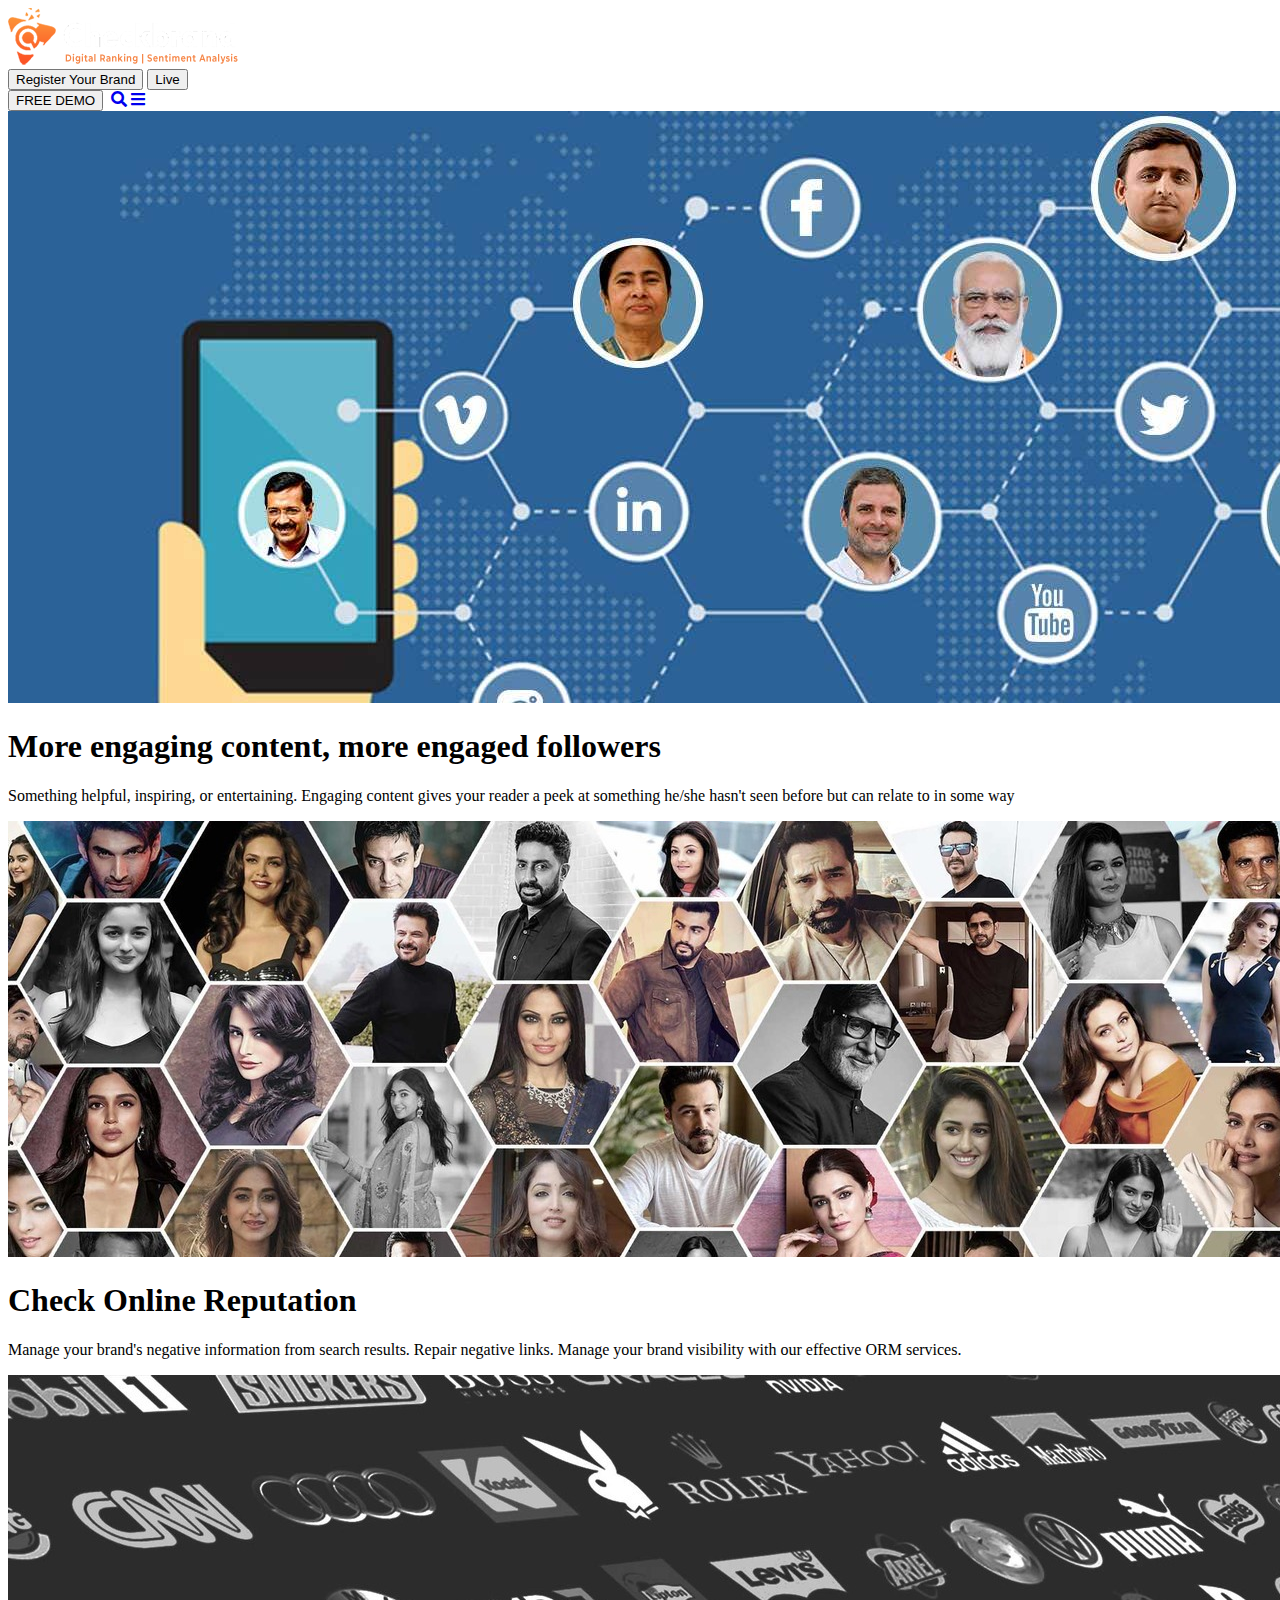
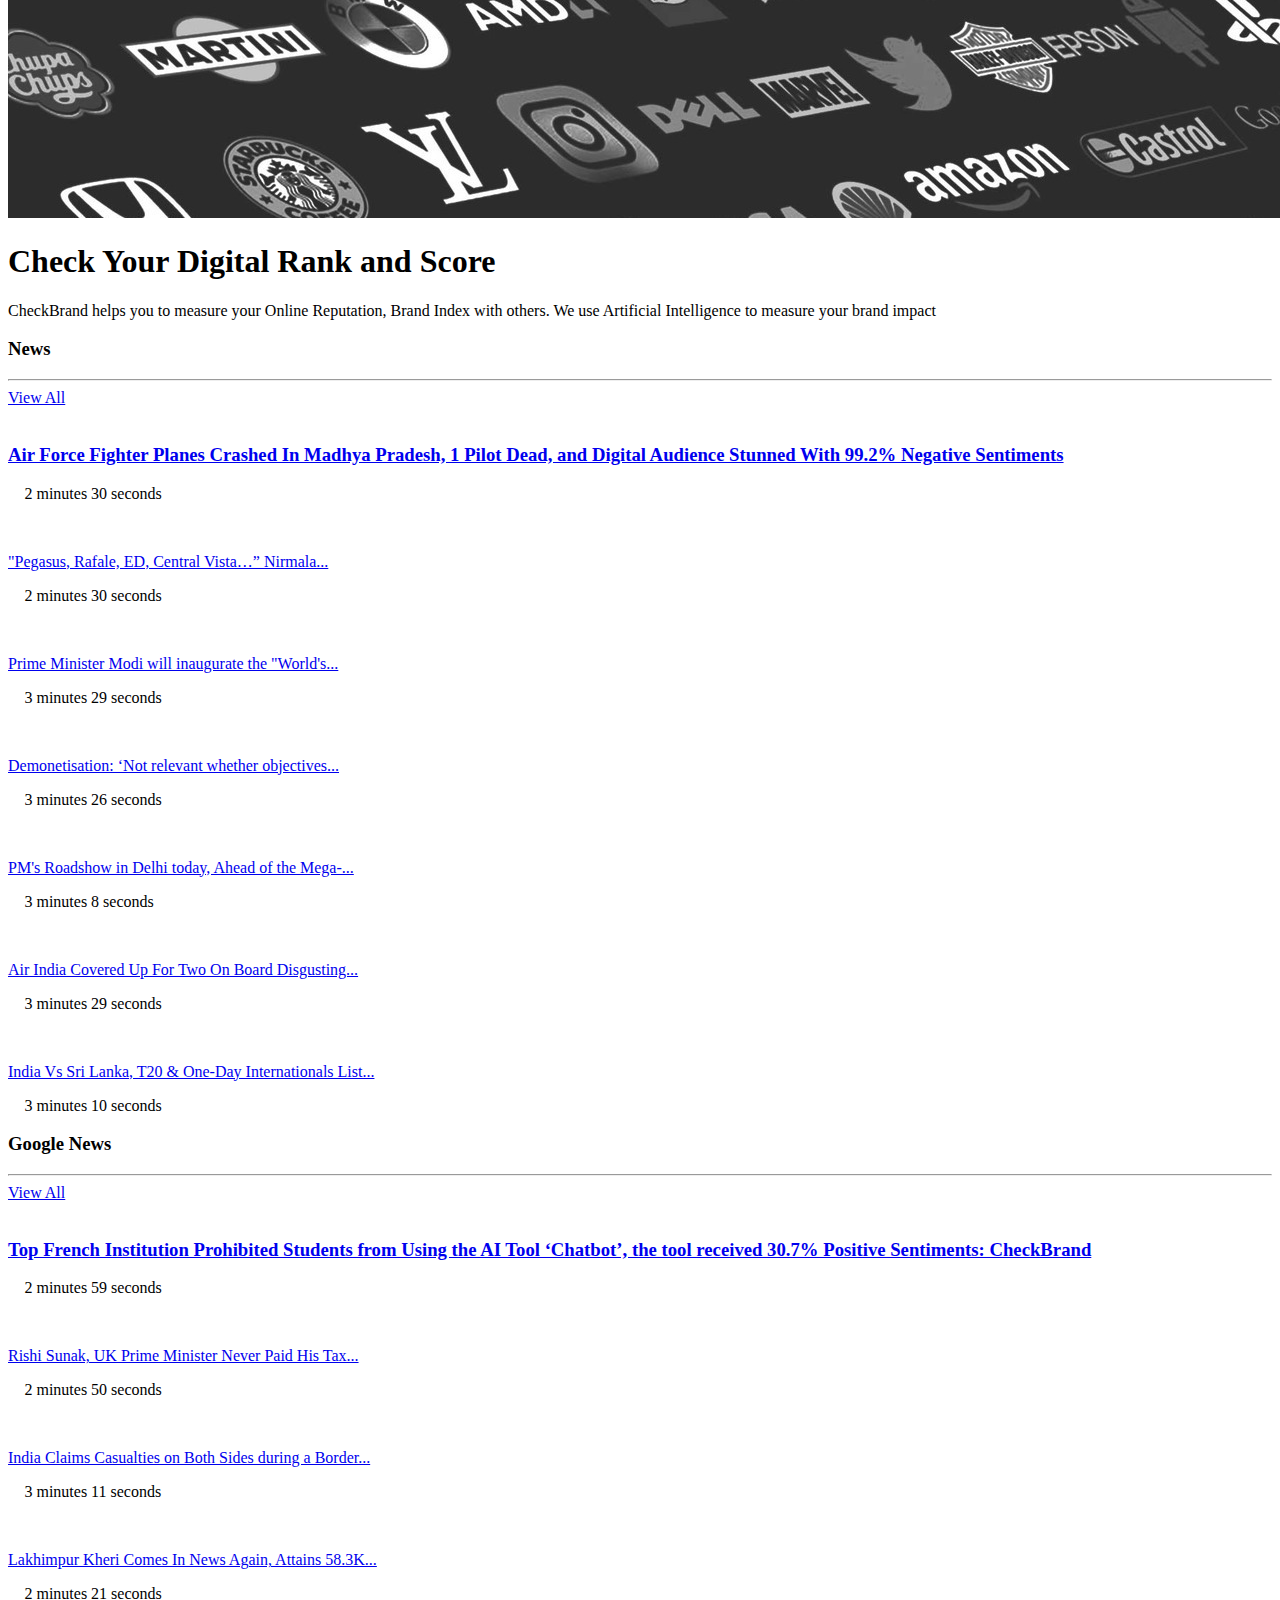
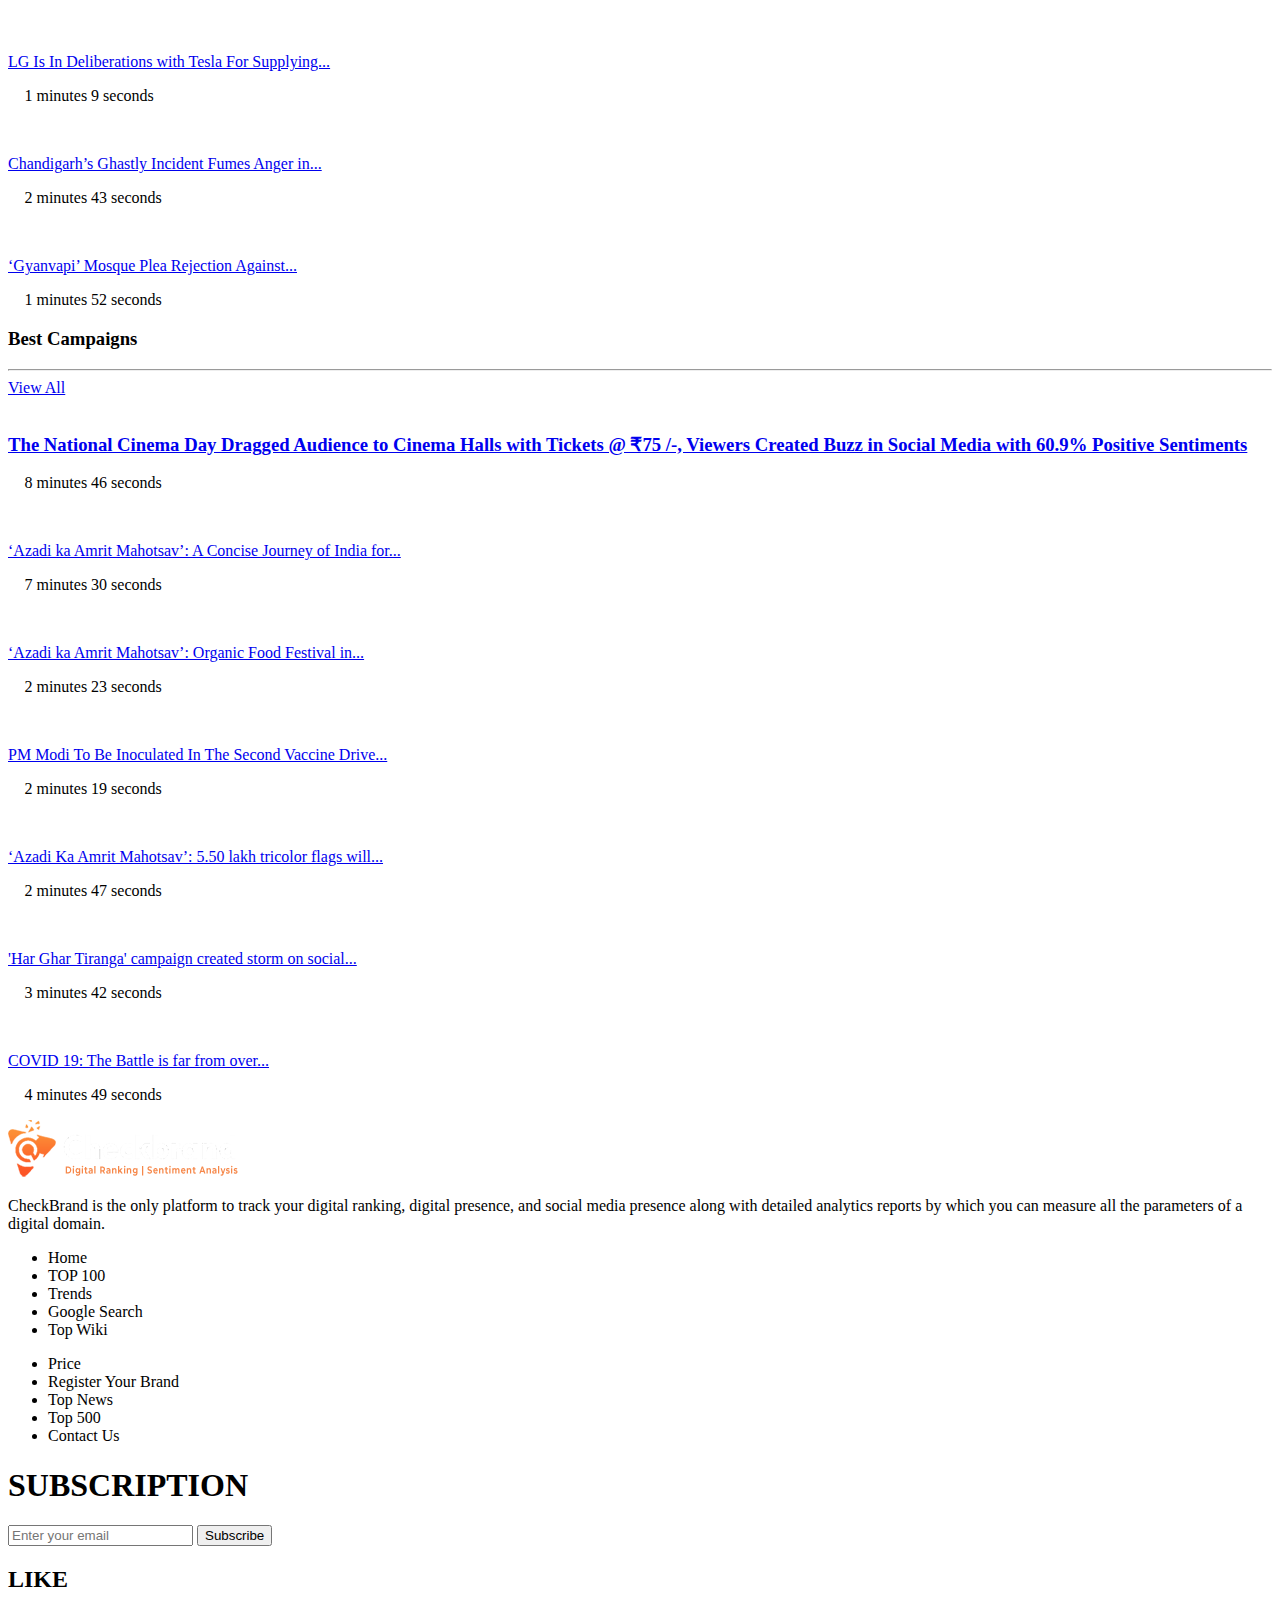
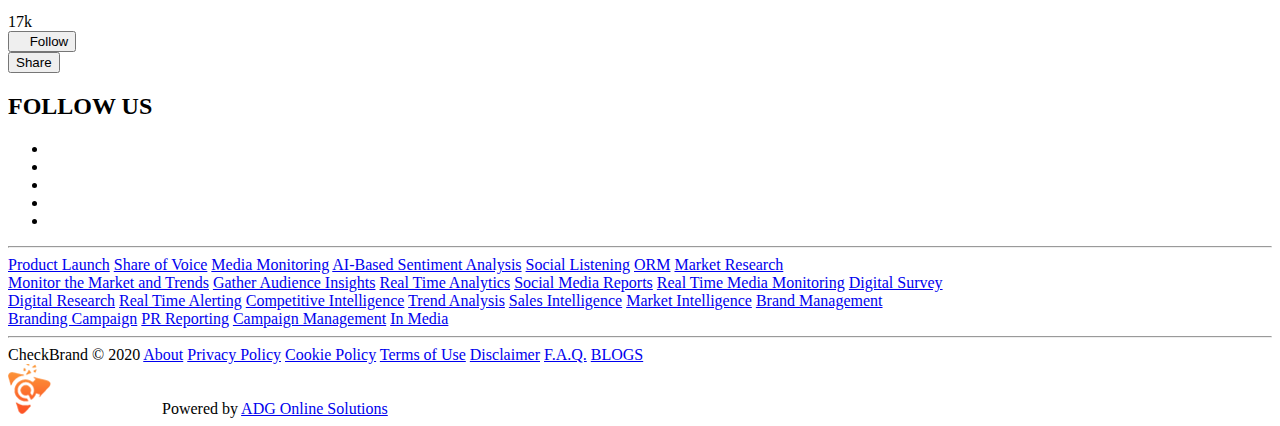
==== blog.html @ 195de772 "first commit" ====
<!DOCTYPE html>
<html lang="en">
<head>
    <meta charset="UTF-8">
    <meta http-equiv="X-UA-Compatible" content="IE=edge">
    <meta name="viewport" content="width=device-width, initial-scale=1.0">
    <title>Blog</title>

    <link rel="stylesheet" href="./styles.css" />
        <!-- tailwind cdn -->
        <link rel="stylesheet"
            href="https://cdn.jsdelivr.net/npm/tw-elements/dist/css/index.min.css"
            />
        <script src="https://cdn.tailwindcss.com"></script>
        <script
            src="https://cdn.jsdelivr.net/npm/tw-elements/dist/js/index.min.js"></script>
        <!-- Font Awesome link-->
        <link rel="stylesheet"
            href="https://cdnjs.cloudflare.com/ajax/libs/font-awesome/6.2.1/css/all.min.css"
            integrity="sha512-MV7K8+y+gLIBoVD59lQIYicR65iaqukzvf/nwasF0nqhPay5w/9lJmVM2hMDcnK1OnMGCdVK+iQrJ7lzPJQd1w=="
            crossorigin="anonymous" referrerpolicy="no-referrer" />
        <script src="https://kit.fontawesome.com/yourcode.js"
            crossorigin="anonymous"></script>
        <link rel="stylesheet"
            href="https://cdnjs.cloudflare.com/ajax/libs/font-awesome/5.15.4/css/all.min.css"
            integrity="sha512-1ycn6IcaQQ40/MKBW2W4Rhis/DbILU74C1vSrLJxCq57o941Ym01SwNsOMqvEBFlcgUa6xLiPY/NS5R+E6ztJQ=="
            crossorigin="anonymous" referrerpolicy="no-referrer" />


        <!-- Tailwind configuration -->
        <script>
    tailwind.config = {
      theme: {
        container: {
          padding: {
            DEFAULT: "1rem",
            sm: "2rem",
            lg: "4rem",
            xl: "9rem",
            "2xl": "7rem",
          },
        },
        extend: {},
      },
    };
  </script>
</head>
<body class="bg-gray-800">
     <!-- Navbar -->

     <nav class="bg-gray-800">
        <div class="px-2 sm:px-6 lg:px-8">
          <div class="relative flex h-20 items-center justify-between">
            <div
              class="flex flex-1 items-center justify-center sm:items-stretch
              sm:justify-start">
              <div class="flex flex-shrink-0 items-center">
                <img
                  class="hidden h-14 w-auto lg:block"
                  src="images/logo.png"
                  alt="Your Company"
                  />
                <div class="sm:ml-6 sm:block">
                  <div class="flex items-center space-x-4">
                    <a href="#" aria-current="page"><button
                        class="bg-orange-500 py-2 px-4 text-white rounded-full
                        hover:bg-white hover:text-black">
                        Register Your Brand
                      </button></a>
                    <a href="#" aria-current="page"><button
                        class="font-bold border border-white  py-2
                        px-6 text-white rounded-full hover:bg-white
                        hover:text-black mr-5">
                        Live
                      </button></a>
                  </div>
                </div>
              </div>
            </div>
            <div
              class="absolute inset-y-0 right-0 flex items-center pr-2 sm:static
              sm:inset-auto sm:ml-6 sm:pr-0 space-x-5">
              <a href="#" aria-current="page"><button
                  class="hidden md:block bg-orange-500 py-2 px-4 text-white
                  rounded-full hover:bg-white hover:text-black">
                  FREE DEMO
                </button></a>
                <a
                href="#"
                aria-current="page"
                class="hidden md:block text-white rounded-full hover:bg-white
                text-xl hover:text-black border-white border w-9 h-9 px-1.5 py-1"><i
                  class="fa fa-sign-in"></i></a>
                  <a
                  href="#"
                  aria-current="page"
                  class="hidden md:block text-xl text-white rounded-full
                  hover:bg-white hover:text-black border-white border w-9 h-9 px-1.5 py-1"><i
                    class="fa fa-search"></i></a>
              <a
                href="#"
                aria-current="page"
                class="text-white text-2xl rounded-full hover:bg-orange-500
                hover:text-black py-1 px-2 pr-3"><i class="fa fa-bars"></i></a>
            </div>
          </div>
        </div>
      </nav>
  
      <!-- Hero section -->
  
      <div
        id="carouselExampleSlidesOnly"
        class="carousel slide relative"
        data-bs-ride="carousel">
        <div class="carousel-inner relative w-full overflow-hidden">
          <div class="carousel-item active relative float-left w-full max-h-[592px]">
            <img
              src="/images/s1.jpg"
              class="block w-full opacity-60 "
              alt="Wild Landscape"
              />
            <div class="carousel-caption absolute text-center mx-[14%]">
              <h1
                class="lg:text-4xl font-bold tracking-wider md:text-3xl text-xl">
                More engaging content, more engaged followers
              </h1>
              <p class="font-light my-3 text-lg tracking-wide">
                Something helpful, inspiring, or entertaining. Engaging content
                gives your reader a peek at something he/she hasn't seen before
                but can relate to in some way
              </p>
            </div>
          </div>
          <div class="carousel-item relative float-left w-full max-h-[592px]" >
            <img
              src="/images/s2.jpg"
              class="block w-full opacity-60 "
              alt="Camera"
              />
            <div class="carousel-caption absolute text-center mx-[14%]">
              <h1
                class="lg:text-4xl font-bold tracking-wider md:text-3xl text-xl">
                Check Online Reputation
              </h1>
              <p class="font-light my-3 text-lg tracking-wide">
                Manage your brand's negative information from search results.
                Repair negative links. Manage your brand visibility with our
                effective ORM services.
              </p>
            </div>
          </div>
          <div class="carousel-item relative float-left w-full max-h-[592px]">
            <img
              src="/images/s3.jpg"
              class="block w-full opacity-60 "
              alt="Exotic Fruits"
              />
            <div class="carousel-caption absolute text-center mx-[14%]">
              <h1
                class="lg:text-4xl font-bold tracking-wider md:text-3xl text-xl">
                Check Your Digital Rank and Score
              </h1>
              <p class="font-light my-3 text-lg tracking-wide">
                CheckBrand helps you to measure your Online Reputation, Brand
                Index with others. We use Artificial Intelligence to measure your
                brand impact
              </p>
            </div>
          </div>
        </div>
      </div>

      <!-- News -->
      <div class="news my-10">
        <div class="container mx-auto">
            <div class="text-white flex items-center">
                <h3 class="text-xl font-bold tracking-wide">News</h3>
                <hr class="grow mx-6 border-gray-500">
                <div class="py-1 px-4 border border-gray-500 rounded-full "><a href="news.html" >View All</a></div>
            </div>

            <div class="my-10">
                <div class="grid md:grid-cols-5 gap-x-6">
                    <div class="md:col-span-2 relative overflow-hidden border-0 rounded-xl">
                        <img src="https://checkbrand.online/uploads/topics/16749107533832.jpg" alt="" class="opacity-50  hover:scale-110 transition duration-300 zoom-in hover:-rotate-2 ">
                        <div class="absolute bottom-3 ml-6 w-[60%] ">
                            <h3 class="text-white hover:text-orange-600 tracking-wide text-lg leading-6">
                                <a href="/#">
                                Air Force Fighter Planes Crashed In Madhya Pradesh, 1 Pilot Dead, and Digital Audience Stunned With 99.2% Negative Sentiments</a></h3>
                                <p class="text-white pt-1"><i class="fa-solid fa-clock "></i> 2 minutes 30 seconds</p>
                        </div>
                    </div>
                    <div class="md:col-span-3">
                        <div class="grid md:grid-cols-2  h-full">
                            <div class="grid md:grid-rows-3 gap-6">
                                <div class="grid grid-cols-3 w-full">
                                    <div>
                                        <img src="https://checkbrand.online/uploads/topics/16739603935063.jpg" alt="" class="h-full rounded-lg">
                                    </div>
                                    <div class="col-span-2 pl-3">
                                        <p class="text-orange-400 tracking-wide "><a href="/#"> "Pegasus, Rafale, ED, Central Vista…” Nirmala...</a></p>
                                        <p class="text-gray-500"><i class="fa-solid fa-clock "></i> 2 minutes 30 seconds</p>
                                    </div>
                                </div>

                                <div class="grid grid-cols-3 w-full">
                                    <div>
                                        <img src="https://checkbrand.online/uploads/topics/16736041276259.jpg" alt="" class="h-full rounded-lg">
                                    </div>
                                    <div class="col-span-2 pl-3">
                                        <p class="text-orange-400 tracking-wide "><a href="/#">
                                            Prime Minister Modi will inaugurate the "World's...</a></p>
                                        <p class="text-gray-500"><i class="fa-solid fa-clock "></i> 3 minutes 29 seconds</p>
                                    </div>
                                </div>

                                <div class="grid grid-cols-3 w-full">
                                    <div>
                                        <img src="	https://checkbrand.online/uploads/topics/16726561069620.jpg" alt="" class="h-full rounded-lg">
                                    </div>
                                    <div class="col-span-2 pl-3">
                                        <p class="text-orange-400 tracking-wide "><a href="/#">
                                            Demonetisation: ‘Not relevant whether objectives...</a></p>
                                        <p class="text-gray-500"><i class="fa-solid fa-clock "></i> 3 minutes 26 seconds</p>
                                    </div>
                                </div>
                            </div>

                            <div class="grid grid-rows-3 gap-6">
                                <div class="grid grid-cols-3 w-full">
                                    <div>
                                        <img src="https://checkbrand.online/uploads/topics/16738646776472.jpg" alt="" class="h-full rounded-lg">
                                    </div>
                                    <div class="col-span-2 pl-3">
                                        <p class="text-orange-400 tracking-wide "><a href="/#"> PM's Roadshow in Delhi today, Ahead of the Mega-...</a></p>
                                        <p class="text-gray-500"><i class="fa-solid fa-clock "></i> 3 minutes 8 seconds</p>
                                    </div>
                                </div>

                                <div class="grid grid-cols-3 w-full">
                                    <div>
                                        <img src="https://checkbrand.online/uploads/topics/16730825192488.jpg" alt="" class="h-full rounded-lg">
                                    </div>
                                    <div class="col-span-2 pl-3">
                                        <p class="text-orange-400 tracking-wide "><a href="/#">
                                            Air India Covered Up For Two On Board Disgusting...</a></p>
                                        <p class="text-gray-500"><i class="fa-solid fa-clock "></i> 3 minutes 29 seconds</p>
                                    </div>
                                </div>

                                <div class="grid grid-cols-3 w-full">
                                    <div>
                                        <img src="	https://checkbrand.online/uploads/topics/16723112419767.jpg" alt="" class="h-full rounded-lg">
                                    </div>
                                    <div class="col-span-2 pl-3">
                                        <p class="text-orange-400 tracking-wide "><a href="/#">
                                            India Vs Sri Lanka, T20 & One-Day Internationals List...</a></p>
                                        <p class="text-gray-500"><i class="fa-solid fa-clock "></i> 3 minutes 10 seconds</p>
                                    </div>
                                </div>
                            </div>

                        </div>

                    </div>

                </div>
            </div>


      <!-- Google news -->
            <div class="text-white flex items-center">
                <h3 class="text-xl font-bold tracking-wide ">Google News</h3>
                <hr class=" mx-6 border-gray-500 grow">
                <div class="py-1 px-4 border border-gray-500 rounded-full"><a href="news.html" >View All</a></div>
            </div>

            <div class="my-10">
                <div class="grid grid-cols-5 gap-x-6">
                    <div class="col-span-2 relative overflow-hidden border-0 rounded-xl">
                        <img src="https://checkbrand.online/uploads/topics/16748970563868.jpg" alt="" class="opacity-50  hover:scale-110 transition duration-300 zoom-in hover:-rotate-2 ">
                        <div class="absolute bottom-3 ml-6 w-[60%] ">
                            <h3 class="text-white hover:text-orange-600 tracking-wide text-lg leading-6">
                                <a href="/#">
                                    Top French Institution Prohibited Students from Using the AI Tool ‘Chatbot’, the tool received 30.7% Positive Sentiments: CheckBrand </a></h3>
                                <p class="text-white pt-1"><i class="fa-solid fa-clock "></i> 2 minutes 59 seconds</p>
                        </div>
                    </div>
                    <div class="col-span-3">
                        <div class="grid grid-cols-2  h-full">
                            <div class="grid grid-rows-3 gap-6">
                                <div class="grid grid-cols-3 w-full">
                                    <div>
                                        <img src="https://checkbrand.online/uploads/topics/16748240383132.jpg" alt="" class="h-full rounded-lg">
                                    </div>
                                    <div class="col-span-2 pl-3">
                                        <p class="text-orange-400 tracking-wide "><a href="/#">Rishi Sunak, UK Prime Minister Never Paid His Tax...</a></p>
                                        <p class="text-gray-500"><i class="fa-solid fa-clock "></i> 2 minutes 50 seconds</p>
                                    </div>
                                </div>

                                <div class="grid grid-cols-3 w-full">
                                    <div>
                                        <img src="https://checkbrand.online/uploads/topics/16709378847493.jpg" alt="" class="h-full rounded-lg">
                                    </div>
                                    <div class="col-span-2 pl-3">
                                        <p class="text-orange-400 tracking-wide "><a href="/#">
                                            India Claims Casualties on Both Sides during a Border...</a></p>
                                        <p class="text-gray-500"><i class="fa-solid fa-clock "></i> 3 minutes 11 seconds</p>
                                    </div>
                                </div>

                                <div class="grid grid-cols-3 w-full">
                                    <div>
                                        <img src="https://checkbrand.online/uploads/topics/16632384728185.jpg" alt="" class="h-full rounded-lg">
                                    </div>
                                    <div class="col-span-2 pl-3">
                                        <p class="text-orange-400 tracking-wide "><a href="/#">
                                            Lakhimpur Kheri Comes In News Again, Attains 58.3K...</a></p>
                                        <p class="text-gray-500"><i class="fa-solid fa-clock "></i> 2 minutes 21 seconds</p>
                                    </div>
                                </div>
                            </div>

                            <div class="grid grid-rows-3 gap-6">
                                <div class="grid grid-cols-3 w-full">
                                    <div>
                                        <img src="https://checkbrand.online/uploads/topics/16748160857134.jpg" alt="" class="h-full rounded-lg">
                                    </div>
                                    <div class="col-span-2 pl-3">
                                        <p class="text-orange-400 tracking-wide "><a href="/#">LG Is In Deliberations with Tesla For Supplying...</a></p>
                                        <p class="text-gray-500"><i class="fa-solid fa-clock "></i> 1 minutes 9 seconds</p>
                                    </div>
                                </div>

                                <div class="grid grid-cols-3 w-full">
                                    <div>
                                        <img src="https://checkbrand.online/uploads/topics/16635715402809.jpg" alt="" class="h-full rounded-lg">
                                    </div>
                                    <div class="col-span-2 pl-3">
                                        <p class="text-orange-400 tracking-wide "><a href="/#">
                                            Chandigarh’s Ghastly Incident Fumes Anger in...</a></p>
                                        <p class="text-gray-500"><i class="fa-solid fa-clock "></i> 2 minutes 43 seconds</p>
                                    </div>
                                </div>

                                <div class="grid grid-cols-3 w-full">
                                    <div>
                                        <img src="https://checkbrand.online/uploads/topics/16630561806114.jpg" alt="" class="h-full rounded-lg">
                                    </div>
                                    <div class="col-span-2 pl-3">
                                        <p class="text-orange-400 tracking-wide "><a href="/#">‘Gyanvapi’ Mosque Plea Rejection Against...</a></p>
                                        <p class="text-gray-500"><i class="fa-solid fa-clock "></i> 1 minutes 52 seconds</p>
                                    </div>
                                </div>
                            </div>

                        </div>

                    </div>

                </div>
            </div>

      <!-- Best Campaign -->

      <div class="text-white flex items-center">
        <h3 class="text-xl font-bold tracking-wide ">Best Campaigns</h3>
        <hr class=" mx-6 border-gray-500 grow">
        <div class="py-1 px-4 border border-gray-500 rounded-full"><a href="news.html" >View All</a></div>
    </div>

    <div class="my-10">
        <div class="grid grid-cols-5 gap-x-6">
            <div class="col-span-2 relative overflow-hidden border-0 rounded-xl">
                <img src="https://checkbrand.online/uploads/topics/16639411776203.jpg" alt="" class="opacity-50  hover:scale-110 transition duration-300 zoom-in hover:-rotate-2 ">
                <div class="absolute bottom-3 ml-6 w-[60%] ">
                    <h3 class="text-white hover:text-orange-600 tracking-wide text-lg leading-6">
                        <a href="/#">
                            The National Cinema Day Dragged Audience to Cinema Halls with Tickets @ ₹75 /-, Viewers Created Buzz in Social Media with 60.9% Positive Sentiments </a></h3>
                        <p class="text-white pt-1"><i class="fa-solid fa-clock "></i> 8 minutes 46 seconds</p>
                </div>
            </div>
            <div class="col-span-3">
                <div class="grid grid-cols-2  h-full">
                    <div class="grid grid-rows-3 gap-6">
                        <div class="grid grid-cols-3 w-full">
                            <div>
                                <img src="https://checkbrand.online/uploads/topics/16603083371341.jpg" alt="" class="h-full rounded-lg">
                            </div>
                            <div class="col-span-2 pl-3">
                                <p class="text-orange-400 tracking-wide "><a href="/#">‘Azadi ka Amrit Mahotsav’: A Concise Journey of India for...</a></p>
                                <p class="text-gray-500"><i class="fa-solid fa-clock "></i> 7 minutes 30 seconds</p>
                            </div>
                        </div>

                        <div class="grid grid-cols-3 w-full">
                            <div>
                                <img src="https://checkbrand.online/uploads/topics/16600314486779.jpg" alt="" class="h-full rounded-lg">
                            </div>
                            <div class="col-span-2 pl-3">
                                <p class="text-orange-400 tracking-wide "><a href="/#">
                                    ‘Azadi ka Amrit Mahotsav’: Organic Food Festival in...</a></p>
                                <p class="text-gray-500"><i class="fa-solid fa-clock "></i> 2 minutes 23 seconds</p>
                            </div>
                        </div>

                        <div class="grid grid-cols-3 w-full">
                            <div>
                                <img src="https://checkbrand.online/uploads/topics/16113986735312.jpg" alt="" class="h-full rounded-lg">
                            </div>
                            <div class="col-span-2 pl-3">
                                <p class="text-orange-400 tracking-wide "><a href="/#">
                                    PM Modi To Be Inoculated In The Second Vaccine Drive...</a></p>
                                <p class="text-gray-500"><i class="fa-solid fa-clock "></i> 2 minutes 19 seconds</p>
                            </div>
                        </div>
                    </div>

                    <div class="grid grid-rows-3 gap-6">
                        <div class="grid grid-cols-3 w-full">
                            <div>
                                <img src="https://checkbrand.online/uploads/topics/16601265177136.jpg" alt="" class="h-full rounded-lg">
                            </div>
                            <div class="col-span-2 pl-3">
                                <p class="text-orange-400 tracking-wide "><a href="/#">‘Azadi Ka Amrit Mahotsav’: 5.50 lakh tricolor flags will...</a></p>
                                <p class="text-gray-500"><i class="fa-solid fa-clock "></i> 2 minutes 47 seconds</p>
                            </div>
                        </div>

                        <div class="grid grid-cols-3 w-full">
                            <div>
                                <img src="https://checkbrand.online/uploads/topics/16596119825171.jpg" alt="" class="h-full rounded-lg">
                            </div>
                            <div class="col-span-2 pl-3">
                                <p class="text-orange-400 tracking-wide "><a href="/#">
                                    'Har Ghar Tiranga' campaign created storm on social...</a></p>
                                <p class="text-gray-500"><i class="fa-solid fa-clock "></i> 3 minutes 42 seconds</p>
                            </div>
                        </div>

                        <div class="grid grid-cols-3 w-full">
                            <div>
                                <img src="https://checkbrand.online/uploads/topics/16113894819854.jpg" alt="" class="h-full rounded-lg">
                            </div>
                            <div class="col-span-2 pl-3">
                                <p class="text-orange-400 tracking-wide "><a href="/#">COVID 19: The Battle is far from over...</a></p>
                                <p class="text-gray-500"><i class="fa-solid fa-clock "></i> 4 minutes 49 seconds</p>
                            </div>
                        </div>
                    </div>

                </div>

            </div>

        </div>
    </div>


            
        </div>

      </div>


       <!-- Footer -->


    <footer class="py-10 my-10 mx-5 bg-black rounded-xl">
        <div class="first">
          <div class="container mx-auto">
            <div class="grid lg:grid-cols-3 py-10">
              <div class="flex lg:justify-end ">
                <img src="/images/logo.png" alt="" class="w-34" />
              </div>
              <div class="col-span-2 text-white px-4">
                <p>
                  CheckBrand is the only platform to track your digital ranking,
                  digital presence, and social media presence along with detailed
                  analytics reports by which you can measure all the parameters of
                  a digital domain.
                </p>
              </div>
            </div>
            <div class="grid md:grid-cols-4">
              <div class="text-white flex">
                <ul class="flex flex-col cursor-pointer font-semibold space-y-2">
                  <li class="hover:underline">Home</li>
                  <li class="hover:underline">TOP 100</li>
                  <li class="hover:underline">Trends</li>
                  <li class="hover:underline">Google Search</li>
                  <li class="hover:underline">Top Wiki</li>
                </ul>
                <ul class="ml-6 flex flex-col cursor-pointer font-semibold space-y-2">
                  <li class="hover:underline">Price</li>
                  <li class="hover:underline">Register Your Brand</li>
                  <li class="hover:underline">Top News</li>
                  <li class="hover:underline">Top 500</li>
                  <li class="hover:underline">Contact Us</li>
                </ul>
              </div>
              <div class="text-white w-full px-2 py-6">
                <h1 class="tracking-wider font-semibold py-3">SUBSCRIPTION</h1>
                <form action="">
                  <div class="flex flex-row">
                    <input
                      type="text"
                      placeholder="Enter your email"
                      class="w-full py-2 px-2 rounded-full "
                      />
                    <span>
                      <button class="bg-orange-500 py-2 px-2 rounded-full -ml-10">
                        Subscribe
                      </button></span>
                  </div>
                </form>
              </div>
              <div class="w-14 m-5">
                <h2 class="text-white font-semibold pb-2">LIKE</h2>
                <div>
                  <div class="text-xs text-black bg-white p-0\.5 text-center">
                    17k
                  </div>
                  <div class="text-xs text-white bg-blue-500 rounded-sm p-0\.5">
                    <button
                      type="button"
                      class="inline-block font-medium text-xs leading-tight
                      capitalize transition duration-150 ease-in-out">
                      <i class="fa-solid fa-thumbs-up pl-1"></i> Follow
                    </button>
                  </div>
                  <div
                    class="text-xs text-white bg-blue-500 p-0\.5 my-2 rounded-sm
                    text-center">
                    <button
                      type="button"
                      class="inline-block font-medium text-xs leading-tight
                      capitalize transition duration-150 ease-in-out">
                      Share
                    </button>
                  </div>
                </div>
              </div>
              <div>
                <h2 class="text-white text-lg tracking-wider py-3">FOLLOW US</h2>
                <ul class="flex lg:flex-row  space-x-2 text-lg">
                  <li class="text-black bg-white rounded-full px-3 py-1">
                    <i class="fa fa-facebook-f"></i>
                  </li>
                  <li class="text-black bg-white rounded-full px-2 py-1">
                    <i class="fa-brands fa-twitter"></i>
                  </li>
                  <li class="text-black bg-white rounded-full px-2 py-1">
                    <i class="fa-brands fa-instagram"></i>
                  </li>
                  <li class="text-black bg-white rounded-full px-2 py-1">
                    <i class="fa-brands fa-linkedin-in"></i>
                  </li>
                  <li class="text-black bg-white rounded-full px-2 py-1">
                    <i class="fa-brands fa-youtube"></i>
                  </li>
                </ul>
              </div>
            </div>
          </div>
          <hr class="my-6 border-gray-700 border-t" />
        </div>
  
        <div class="middle text-white text-center text-sm">
          <div class="container mx-auto tracking-wider leading-7">
            <a href="/#" class="px-2 border-gray-700 border-r">Product Launch</a>
            <a href="/#" class="border-gray-700 border-r px-2 ">Share of Voice</a>
            <a href="/#" class="border-gray-700 border-r px-2 ">Media Monitoring</a>
            <a href="/#" class="border-gray-700 border-r px-2 ">AI-Based Sentiment Analysis</a>
            <a href="/#" class="border-gray-700 border-r px-2 ">Social Listening</a>
            <a href="/#" class="border-gray-700 border-r px-2 ">ORM</a>
            <a href="/#" class="border-gray-700 border-r px-2 ">Market Research</a>
            <br>
            <a href="/#" class="border-gray-700 border-r px-2 ">Monitor the Market and Trends</a>
            <a href="/#" class="border-gray-700 border-r px-2 ">Gather Audience Insights</a>
            <a href="/#" class="border-gray-700 border-r px-2 ">Real Time Analytics</a>
            <a href="/#" class="border-gray-700 border-r px-2 ">Social Media Reports</a>
            <a href="/#" class="border-gray-700 border-r px-2 ">Real Time Media Monitoring</a>
            <a href="/#" class="border-gray-700 border-r px-2 ">Digital Survey</a>
            <br>
            <a href="/#" class="border-gray-700 border-r px-2 ">Digital Research</a>
            <a href="/#" class="border-gray-700 border-r px-2 ">Real Time Alerting</a>
            <a href="/#" class="border-gray-700 border-r px-2 ">Competitive Intelligence</a>
            <a href="/#" class="border-gray-700 border-r px-2 ">Trend Analysis</a>
            <a href="/#" class="border-gray-700 border-r px-2 ">Sales Intelligence</a>
            <a href="/#" class="border-gray-700 border-r px-2 ">Market Intelligence</a>
            <a href="/#" class="border-gray-700 border-r px-2 ">Brand Management</a>
            <br>
            <a href="/#" class="border-gray-700 border-r pr-2">Branding Campaign</a>
            <a href="/#" class="border-gray-700 border-r pr-2">PR Reporting</a>
            <a href="/#" class="border-gray-700 border-r pr-2">Campaign Management</a>
            <a href="/#" class="border-gray-700 border-r pr-2">In Media</a>
  
  
            
            
            
            
          </div>
          <hr class="mt-6 border-gray-700 border-t" />
  
        </div>
  
        <div class="bottom">
          <div class="container mx-auto my-2">
            <div class="grid lg:grid-cols-2">
              <div class="text-white text-xs space-x-2 items-center flex flex-wrap"> 
                CheckBrand © 2020
                <a href="/#" class="pl-2">About</a>
                <a href="/#">Privacy Policy</a>
                <a href="/#">Cookie Policy</a>
                <a href="/#">Terms of Use</a>
                <a href="/#">Disclaimer</a>
                <a href="/#">F.A.Q.</a>
                <a href="/#">BLOGS</a>
  
  
              </div>
              <div class="text-white text-xs flex justify-between items-center">
                <img src="/images/logo_footer.png" class="w-28 hidden lg:block" alt="">
                <span>Powered by <a href="/#">ADG Online Solutions </a></span>
              </div>
  
            </div>
  
          </div>
  
        </div>
      </footer>
</body>
</html>
---- styles.css ----
#heading {
  right: 32%;
  left: 32%;
  padding-bottom: 3.25rem;
 
  

}
.nav-pills .nav-item .link.active, .nav-pills .show>.link {
  background: rgb(249 115 22);}

.nav .nav-item .link.active, .link .show>.link{
  border-style: solid;
}

table.wiki-card thead tr th::after {
  width: 1px;
  background: #fdae6c;
  position: absolute;
  right: 0;
  top: 5px;
  bottom: 5px;
  content: '';
}

.wiki-card tr td:last-child::after {
  position: absolute;
  width: 40px;
  height: 40px;
  border-radius: 50px;
  background: #70737a;
  right: 10px;
  top: 50%;
  margin-top: -20px;
  font-family: "Font Awesome 5 Free";
  font-size: 16px;
  color: #323741;
  font-weight: 600;
  content: "\f054";
  text-align: center;
  line-height: 40px;
}
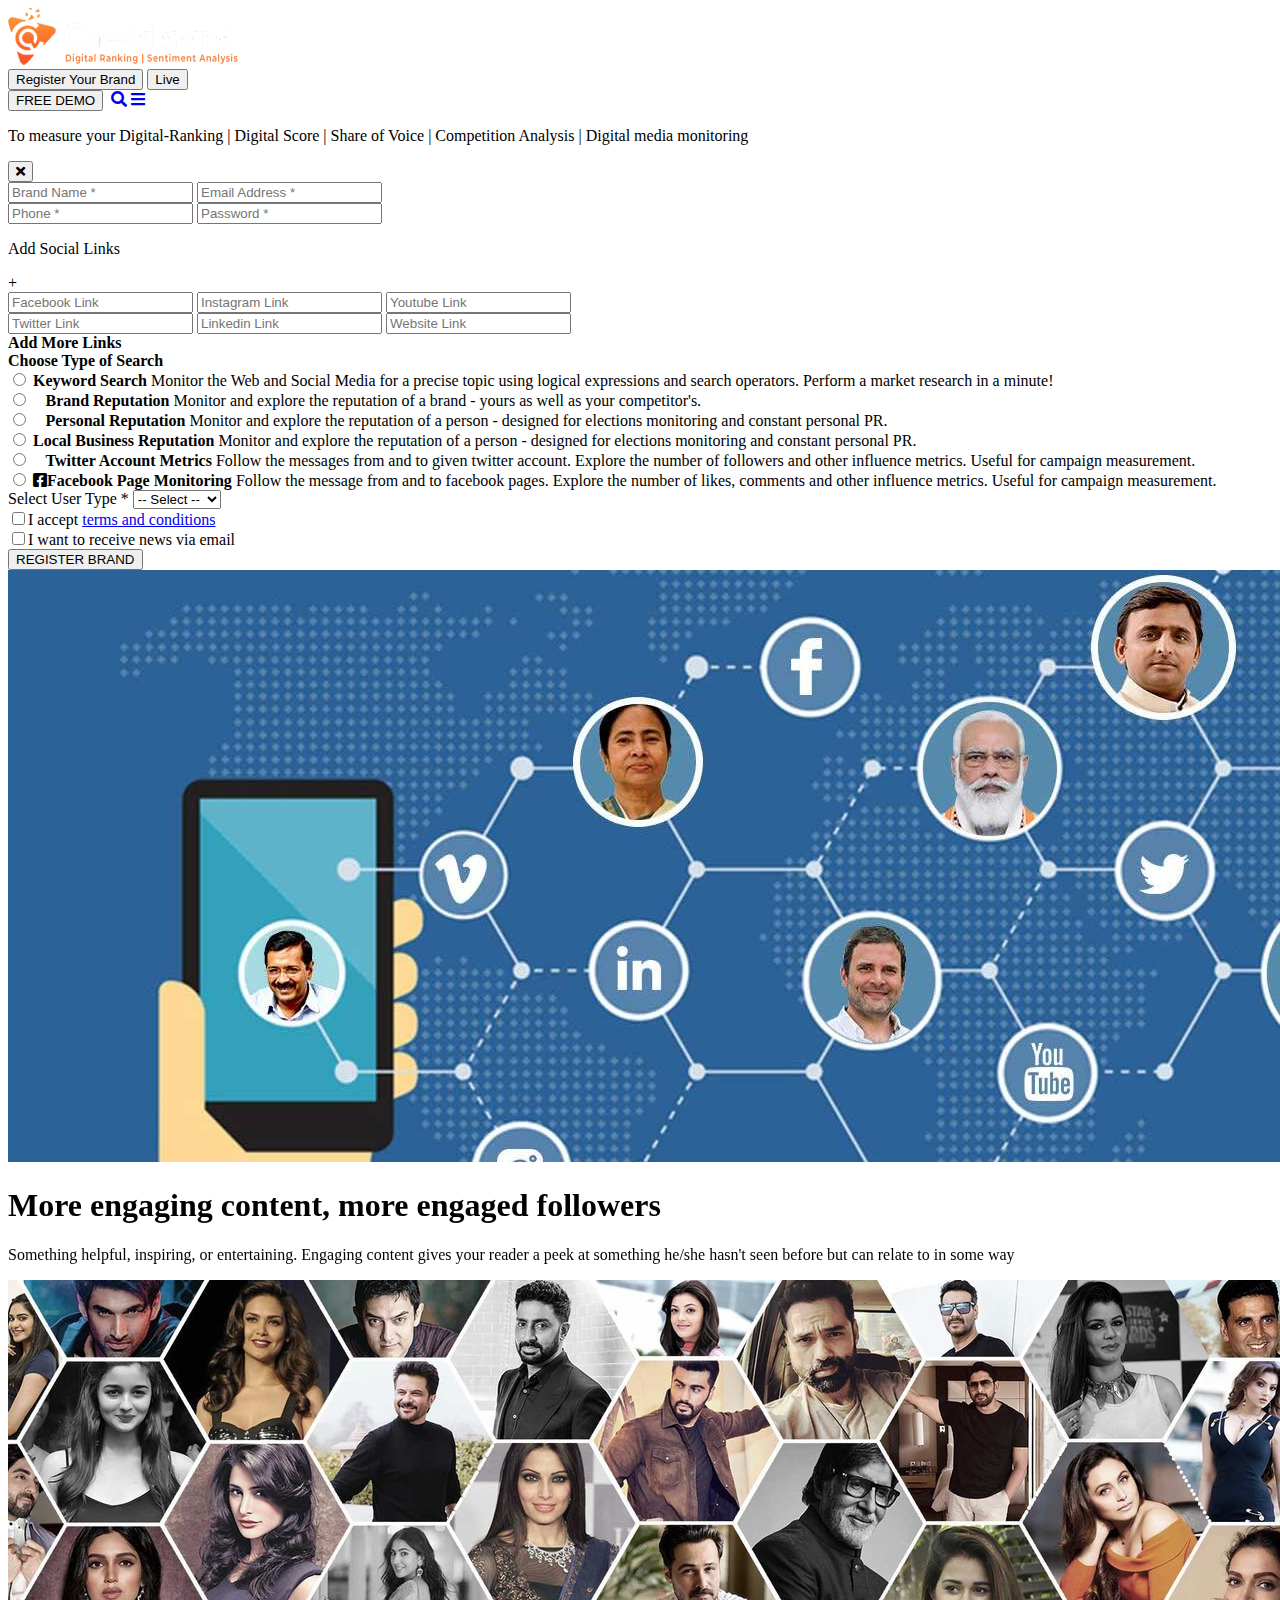
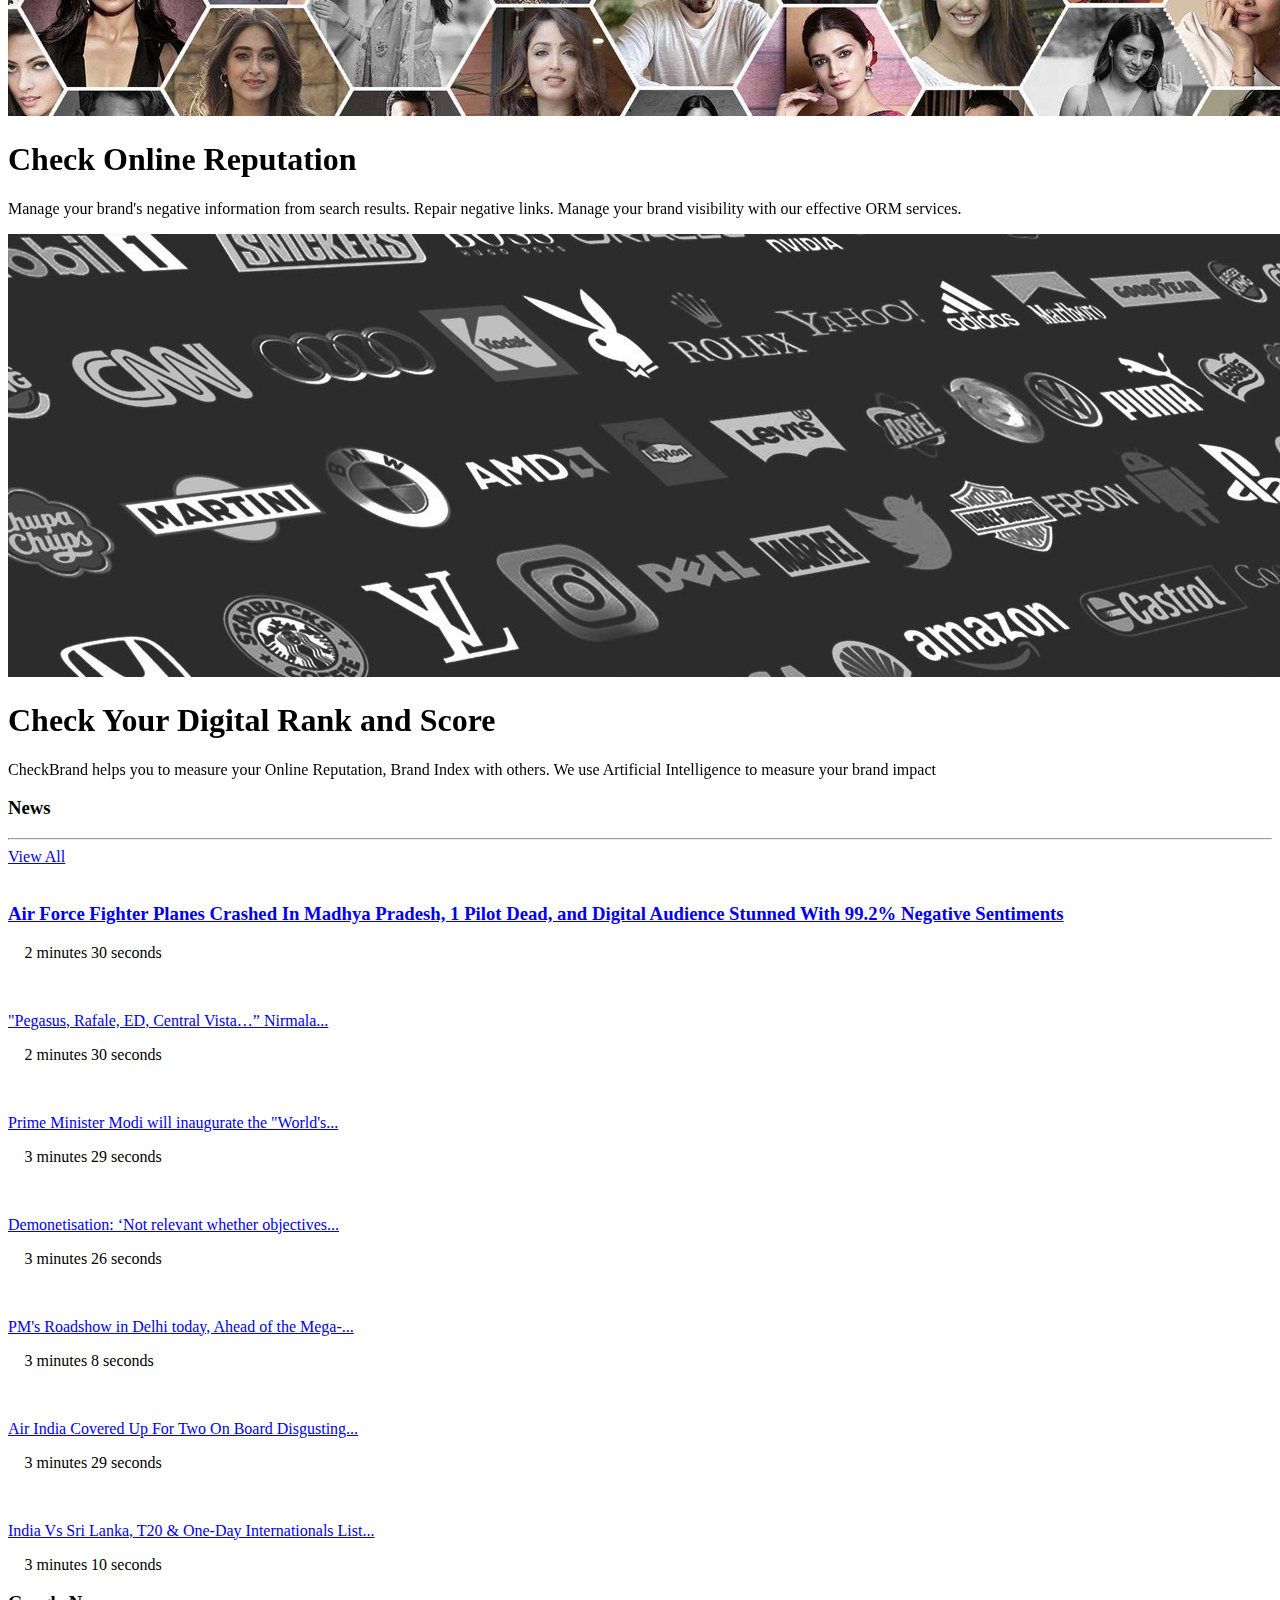
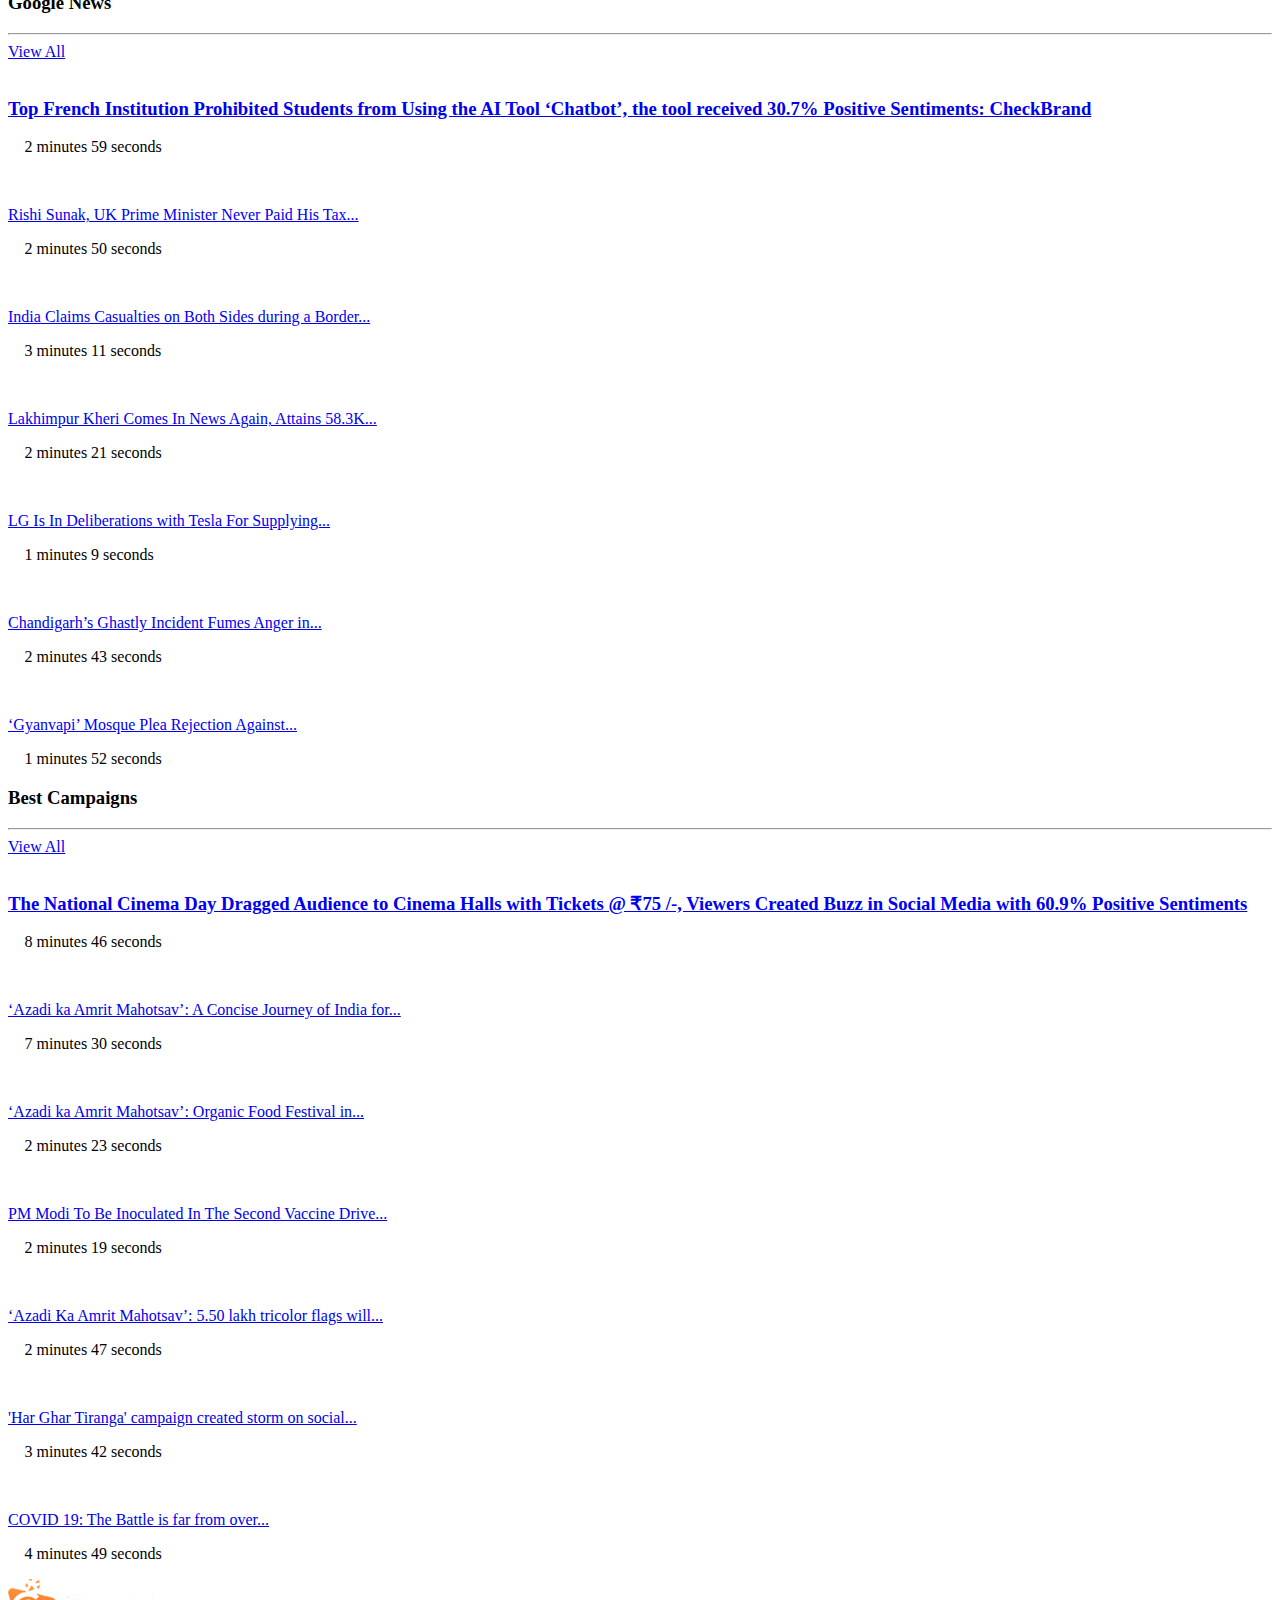
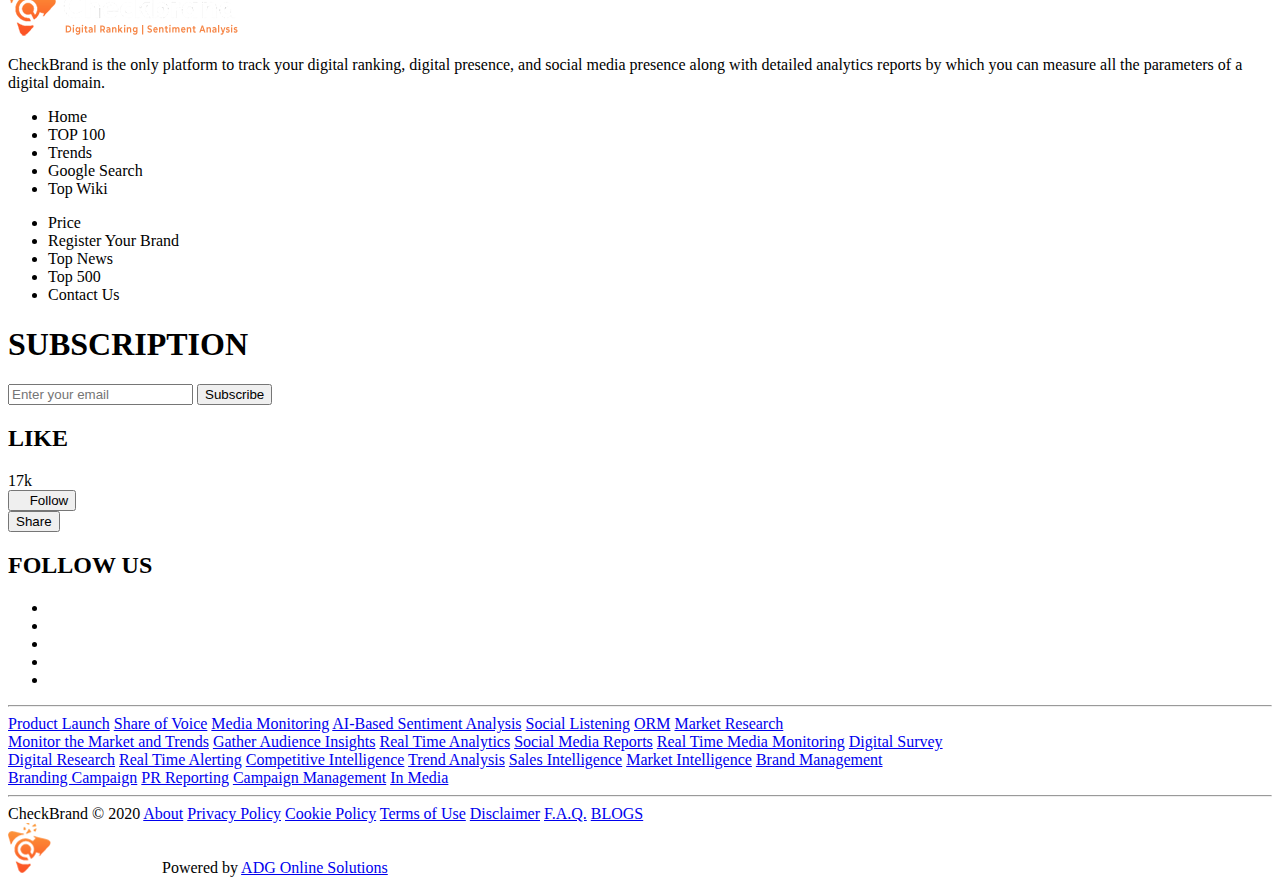
==== commit 5986a9b3: "update" ====
--- a/blog.html
+++ b/blog.html
@@ -46,9 +46,9 @@
   </script>
 </head>
 <body class="bg-gray-800">
-     <!-- Navbar -->
-
-     <nav class="bg-gray-800">
+      <!-- Navbar -->
+
+      <nav class="bg-gray-800">
         <div class="px-2 sm:px-6 lg:px-8">
           <div class="relative flex h-20 items-center justify-between">
             <div
@@ -56,21 +56,24 @@
               sm:justify-start">
               <div class="flex flex-shrink-0 items-center">
                 <img
-                  class="hidden h-14 w-auto lg:block"
+                  class="hidden w-72 lg:block"
                   src="images/logo.png"
                   alt="Your Company"
                   />
                 <div class="sm:ml-6 sm:block">
                   <div class="flex items-center space-x-4">
-                    <a href="#" aria-current="page"><button
-                        class="bg-orange-500 py-2 px-4 text-white rounded-full
-                        hover:bg-white hover:text-black">
+                    <a href="#" aria-current="page"><button data-te-toggle="modal"
+                        data-te-target="#exampleModalLg"
+                        data-te-ripple-init
+                        data-te-ripple-color="light"
+                        class="bg-orange-500 py-1.5 px-6 text-white rounded-full
+                        hover:bg-white hover:text-black text-lg tracking-wide">
                         Register Your Brand
                       </button></a>
-                    <a href="#" aria-current="page"><button
-                        class="font-bold border border-white  py-2
-                        px-6 text-white rounded-full hover:bg-white
-                        hover:text-black mr-5">
+                    <a href="live.html" aria-current="page"><button
+                        class="font-bold border border-gray-500 rounded-full py-2
+                        pr-12 pl-5 text-white rounded-full hover:bg-white
+                        hover:text-red-500 mr-5 text-left">
                         Live
                       </button></a>
                   </div>
@@ -81,95 +84,227 @@
               class="absolute inset-y-0 right-0 flex items-center pr-2 sm:static
               sm:inset-auto sm:ml-6 sm:pr-0 space-x-5">
               <a href="#" aria-current="page"><button
-                  class="hidden md:block bg-orange-500 py-2 px-4 text-white
-                  rounded-full hover:bg-white hover:text-black">
+                  class="hidden md:block bg-orange-500 py-1.5 px-5 text-white
+                  rounded-full hover:bg-white hover:text-black tracking-wide font-normal text-lg">
                   FREE DEMO
                 </button></a>
-                <a
-                href="#"
-                aria-current="page"
-                class="hidden md:block text-white rounded-full hover:bg-white
-                text-xl hover:text-black border-white border w-9 h-9 px-1.5 py-1"><i
-                  class="fa fa-sign-in"></i></a>
-                  <a
-                  href="#"
-                  aria-current="page"
-                  class="hidden md:block text-xl text-white rounded-full
-                  hover:bg-white hover:text-black border-white border w-9 h-9 px-1.5 py-1"><i
-                    class="fa fa-search"></i></a>
+                <a href="#" aria-current="page" class="border border-gray-500 h-10 hidden hover:bg-orange-500 md:block px-2.5 py-1.5 rounded-full text-lg text-white w-10"><i class="fa fa-sign-in"></i></a>
+                <a href="#" aria-current="page" class="bg-white border border-gray-500 h-10 hidden hover:bg-orange-500 hover:text-white md:block px-2.5 py-1 rounded-full text-xl w-10"><i class="fa fa-search"></i></a>
+                  
               <a
                 href="#"
                 aria-current="page"
                 class="text-white text-2xl rounded-full hover:bg-orange-500
-                hover:text-black py-1 px-2 pr-3"><i class="fa fa-bars"></i></a>
+                 py-1 px-2 pr-3"><i class="fa fa-bars"></i></a>
             </div>
           </div>
         </div>
       </nav>
-  
+
+       <!-- Navbar modal section -->
+    
+
+
+<!-- Modal -->
+<div
+data-te-modal-init
+class="fixed top-0 left-0 z-[1055] hidden h-full w-full overflow-y-auto overflow-x-hidden outline-none"
+id="exampleModalLg"
+tabindex="-1"
+aria-labelledby="exampleModalLgLabel"
+aria-modal="true"
+role="dialog">
+<div
+  data-te-modal-dialog-ref
+  class="pointer-events-none relative w-auto translate-y-[-50px] opacity-0 transition-all duration-300 ease-in-out min-[576px]:mx-auto min-[576px]:mt-7 min-[576px]:max-w-[500px] min-[992px]:max-w-[800px]">
+  <div
+    class="pointer-events-auto relative flex w-full flex-col rounded-lg border-none bg-white bg-clip-padding text-current shadow-lg outline-none dark:bg-neutral-600">
+    <div
+      class="flex flex-shrink-0 items-center justify-between rounded-lg border-b-2 border-neutral-100 border-opacity-100  dark:border-opacity-50">
+    <div class=" relative p-7 mx-3 pb-12">
+      <p class="text-gray-400 text-center px-12">To measure your Digital-Ranking | Digital Score | Share of Voice | Competition Analysis | Digital media monitoring</p>
+      <button class="text-white bg-gray-200 text-lg rounded-full h-8 w-8 absolute top-[5px] right-[-8px]" data-te-modal-dismiss aria-label="Close"><i class="fas fa-times"></i></button>
+      <div class="mt-8">
+        <form action="">
+          <div class="grid grid-cols-2 gap-6">
+            <div class="space-y-6">
+              <input type="text" placeholder="Brand Name *" class="px-3 py-2 rounded-full bg-transparent outline border-0 w-full outline-2 outline-slate-200 text-black">
+              <input type="text" placeholder="Email Address *" class="px-3 py-2 rounded-full bg-transparent outline border-0 w-full outline-2 outline-slate-200 text-black ">
+            </div>
+            <div class="space-y-6">
+              <input type="text" placeholder="Phone *" class="px-3 py-2 rounded-full bg-transparent outline border-0 w-full outline-2 outline-slate-200 text-black ">
+              <input type="text" placeholder="Password *" class="px-3 py-2 rounded-full bg-transparent outline border-0 w-full outline-2 outline-slate-200 text-black  ">
+            </div>
+          </div>
+          <div class="bg-transparent border-0 flex justify-between mb-1.5 mt-6 outline outline-2 outline-slate-200 px-3 py-2 rounded-full select-none text-gray-400 w-full" data-collapse-toggle="grids" aria-expanded="false" id="plus_id"><p>Add Social Links </p><span class="text-black font-bold text-xl" id="plus-sign">+</span>
+          </div>
+          <div class="hidden " id="grids">
+            <div class="grid grid-cols-2 gap-x-6 mt-6" >
+              <div class="space-y-6">
+                <input type="text" placeholder="Facebook Link" class="px-3 py-2 rounded-full bg-transparent outline border-0 w-full outline-2 outline-slate-200 text-black ">
+                <input type="text" placeholder="Instagram Link" class="px-3 py-2 rounded-full bg-transparent outline border-0 w-full outline-2 outline-slate-200 text-black  ">
+                <input type="text" placeholder="Youtube Link" class="px-3 py-2 rounded-full bg-transparent outline border-0 w-full outline-2 outline-slate-200 text-black  ">
+                
+              </div>
+              <div class="space-y-6 mb-4">
+                <input type="text" placeholder="Twitter Link" class="px-3 py-2 rounded-full bg-transparent outline border-0 w-full outline-2 outline-slate-200 text-black  ">
+                <input type="text" placeholder="Linkedin Link" class="px-3 py-2 rounded-full bg-transparent outline border-0 w-full outline-2 outline-slate-200 text-black  ">
+                <input type="text" placeholder="Website Link" class="px-3 py-2 rounded-full bg-transparent outline border-0 w-full outline-2 outline-slate-200 text-black  ">
+                
+              </div>
+            </div>
+            <strong class="text-xs tracking-wider text-red-400 select-none  cursor-pointer " id="add_more" onclick="add()">Add More Links</strong>
+            <div class="mt-4 grid grid-cols-2 gap-6" id="new_input">
+            </div>
+          </div>
+          </div>
+
+        <div>
+          <strong class="text-xs tracking-wider text-red-400 select-none cursor-pointer" data-collapse-toggle="search" aria-expanded="false">Choose Type of Search</strong>
+          <div class="p-5 rounded-2xl border-2 border-gray-200 mt-1.5 hidden" id="search">
+            <div>
+              <div class="form-check flex mb-1.5">
+                <input type="radio" id="radio6" name="radio" class="form-check-input">
+                <label for="radio6" class="pl-2 -mt-1 form-check-label"><strong class="text-gray-400">
+                  <i class="fa-solid fa-bolt-lightning text-xs pr-1.5"></i>Keyword Search</strong> <span class="text-gray-400 text-[16px]">Monitor the Web and Social Media for a precise topic using logical expressions and search operators. Perform a market research in a minute!</span>
+                  </label>
+              </div>
+            <div class="form-check flex mb-1.5">
+              <input type="radio" id="radio1" name="radio" class="form-check-input">
+              <label for="radio1" class="pl-2 -mt-1 form-check-label"><strong class="text-gray-400">
+                  <i class="fa-solid fa-tag text-sm pr-1.5"></i>Brand Reputation</strong> <span class="text-gray-400 text-[16px]">Monitor and explore the reputation of a brand - yours as well as your competitor's.</span>
+                </label>
+            </div>
+            <div class="form-check flex mb-1.5">
+              <input type="radio"  id="radio2" name="radio" class="form-check-input">
+              <label for="radio2" class="pl-2 -mt-1 form-check-label"><strong class="text-gray-400"><i class="fa-solid fa-user-tie text-sm pr-1.5"></i>Personal Reputation</strong> <span class="text-gray-400 text-[16px]">Monitor and explore the reputation of a person - designed for elections monitoring and constant personal PR.</span></label>
+            </div>
+            <div class="form-check flex mb-1.5">
+              <input type="radio"  id="radio3" name="radio" class="form-check-input">
+              <label for="radio3" class="pl-2 -mt-1 form-check-label"><strong class="text-gray-400"><i class="fa-solid fa-location-dot text-sm pr-1.5"></i>Local Business Reputation</strong> <span class="text-gray-400 text-[16px]">Monitor and explore the reputation of a person - designed for elections monitoring and constant personal PR.</span></label>
+            </div>
+            <div class="form-check flex mb-1.5">
+              <input type="radio"  id="radio4" name="radio" class="form-check-input">
+              <label for="radio4" class="pl-2 -mt-1 form-check-label"><strong class="text-gray-400"><i class="fa-brands fa-twitter text-sm pr-1.5"></i>Twitter Account Metrics</strong> <span class="text-gray-400 text-[16px]">Follow the messages from and to given twitter account. Explore the number of followers and other influence metrics. Useful for campaign measurement.</span></label>
+            </div>
+            <div class="form-check flex mb-1.5">
+              <input type="radio"  id="radio5" name="radio" class="form-check-input">
+              <label for="radio5" class="pl-2 -mt-1 form-check-label"><strong class="text-gray-400"><i class="fab fa-facebook-square text-sm pr-1.5"></i>Facebook Page Monitoring</strong> <span class="text-gray-400 text-[16px]">Follow the message from and to facebook pages. Explore the number of likes, comments and other influence metrics. Useful for campaign measurement.</span></label>
+            </div>
+          </div>
+          </div>
+        </div>
+
+          <div class="my-6">
+            <label for="" class="text-gray-400">Select User Type *</label>
+            <select name="" id="" class="px-3 py-3 rounded-full bg-transparent outline border-0 w-full outline-2 outline-slate-200 text-black  text-sm mt-2">
+              <option value="" class="text-gray-600 text-sm">-- Select --</option>
+              <option value="" class="text-gray-600 text-sm">Politicians</option>
+              <option value="" class="text-gray-600 text-sm">Actors</option>
+              <option value=" " class="text-gray-600 text-sm">CEO</option>
+              <option value="" class="text-gray-600 text-sm">Company</option>
+              <option value="" class="text-gray-600 text-sm">Influencers</option>
+              <option value="" class="text-gray-600 text-sm">Cricketers</option>
+              <option value="" class="text-gray-600 text-sm">Ministries</option>
+              <option value="" class="text-gray-600 text-sm">Others</option>
+                  
+            </select>
+
+          </div>
+
+          <div class="mt-8">
+            <div class="text-gray-400 mb-3">
+              <input type="checkbox" name="" id="" class="text-sm rounded text-xs focus:ring-0 focus:border"><label for="" class="pl-2.5 text-sm tracking-wider font-medium">I accept <a href="/#" class="text-blue-500">terms and conditions</a></label>
+            </div>
+            <div class="text-gray-400">
+              <input type="checkbox" name="" id="" class="text-sm rounded text-xs focus:ring-0 focus:border"><label for="" class="pl-2.5 text-sm tracking-wider font-medium">I want to receive news via email</label>
+            </div>
+
+          </div>
+          <button type="submit" class="text-white tracking-wide uppercase py-3 rounded-full bg-orange-500 w-full mt-1 ">REGISTER BRAND</button>
+        </form>
+
+      </div>
+    </div>
+  </div>
+</div>
+</div>
       <!-- Hero section -->
-  
+
+    <div
+    id="carouselExampleCaptions"
+    class="relative"
+    data-te-carousel-init
+    data-te-carousel-slide>
+    
+    <div
+      class="relative w-full overflow-hidden after:clear-both after:block after:content-['']">
       <div
-        id="carouselExampleSlidesOnly"
-        class="carousel slide relative"
-        data-bs-ride="carousel">
-        <div class="carousel-inner relative w-full overflow-hidden">
-          <div class="carousel-item active relative float-left w-full max-h-[592px]">
-            <img
-              src="/images/s1.jpg"
-              class="block w-full opacity-60 "
-              alt="Wild Landscape"
-              />
-            <div class="carousel-caption absolute text-center mx-[14%]">
-              <h1
-                class="lg:text-4xl font-bold tracking-wider md:text-3xl text-xl">
-                More engaging content, more engaged followers
-              </h1>
-              <p class="font-light my-3 text-lg tracking-wide">
-                Something helpful, inspiring, or entertaining. Engaging content
-                gives your reader a peek at something he/she hasn't seen before
-                but can relate to in some way
-              </p>
-            </div>
-          </div>
-          <div class="carousel-item relative float-left w-full max-h-[592px]" >
-            <img
-              src="/images/s2.jpg"
-              class="block w-full opacity-60 "
-              alt="Camera"
-              />
-            <div class="carousel-caption absolute text-center mx-[14%]">
-              <h1
-                class="lg:text-4xl font-bold tracking-wider md:text-3xl text-xl">
-                Check Online Reputation
-              </h1>
-              <p class="font-light my-3 text-lg tracking-wide">
-                Manage your brand's negative information from search results.
-                Repair negative links. Manage your brand visibility with our
-                effective ORM services.
-              </p>
-            </div>
-          </div>
-          <div class="carousel-item relative float-left w-full max-h-[592px]">
-            <img
-              src="/images/s3.jpg"
-              class="block w-full opacity-60 "
-              alt="Exotic Fruits"
-              />
-            <div class="carousel-caption absolute text-center mx-[14%]">
-              <h1
-                class="lg:text-4xl font-bold tracking-wider md:text-3xl text-xl">
-                Check Your Digital Rank and Score
-              </h1>
-              <p class="font-light my-3 text-lg tracking-wide">
-                CheckBrand helps you to measure your Online Reputation, Brand
-                Index with others. We use Artificial Intelligence to measure your
-                brand impact
-              </p>
-            </div>
-          </div>
+        class="relative float-left -mr-[100%] w-full transition-transform duration-[600ms] ease-in-out motion-reduce:transition-none"
+        data-te-carousel-active
+        data-te-carousel-item
+        style="backface-visibility: hidden">
+        <img src="/images/s1.jpg" class="block w-full opacity-60 " alt="Wild Landscape"/>
+        <div
+          class="absolute inset-x-[15%] bottom-5 hidden py-5 text-center text-white md:block lg:mx-56">
+          <h1
+          class="lg:text-4xl font-bold tracking-wider md:text-3xl text-xl">
+          More engaging content, more engaged followers
+        </h1>
+        <p class="font-light my-3 text-lg tracking-wide">
+          Something helpful, inspiring, or entertaining. Engaging content
+          gives your reader a peek at something he/she hasn't seen before
+          but can relate to in some way
+        </p>
         </div>
       </div>
+      <div
+        class="relative float-left -mr-[100%] hidden w-full transition-transform duration-[600ms] ease-in-out motion-reduce:transition-none"
+        data-te-carousel-item
+        style="backface-visibility: hidden">
+        <img
+            src="/images/s2.jpg"
+            class="block w-full opacity-60 "
+            alt="Camera"
+            />
+        <div
+          class="absolute inset-x-[15%] bottom-5 hidden py-5 text-center text-white md:block lg:mx-56">
+          <h1
+          class="lg:text-4xl font-bold tracking-wider md:text-3xl text-xl">
+          Check Online Reputation
+        </h1>
+        <p class="font-light my-3 text-lg tracking-wide">
+          Manage your brand's negative information from search results.
+          Repair negative links. Manage your brand visibility with our
+          effective ORM services.
+        </p>
+        </div>
+      </div>
+      <div
+        class="relative float-left -mr-[100%] hidden w-full transition-transform duration-[600ms] ease-in-out motion-reduce:transition-none"
+        data-te-carousel-item
+        style="backface-visibility: hidden">
+        <img
+            src="/images/s3.jpg"
+            class="block w-full opacity-60 "
+            alt="Exotic Fruits"
+            />
+        <div
+          class="absolute inset-x-[15%] bottom-5 hidden py-5 text-center text-white md:block lg:mx-56">
+          <h1
+              class="lg:text-4xl font-bold tracking-wider md:text-3xl text-xl">
+              Check Your Digital Rank and Score
+            </h1>
+            <p class="font-light my-3 text-lg tracking-wide">
+              CheckBrand helps you to measure your Online Reputation, Brand
+              Index with others. We use Artificial Intelligence to measure your
+              brand impact
+            </p>
+        </div>
+      </div>
+    </div>
+   
+  </div>
 
       <!-- News -->
       <div class="news my-10">
